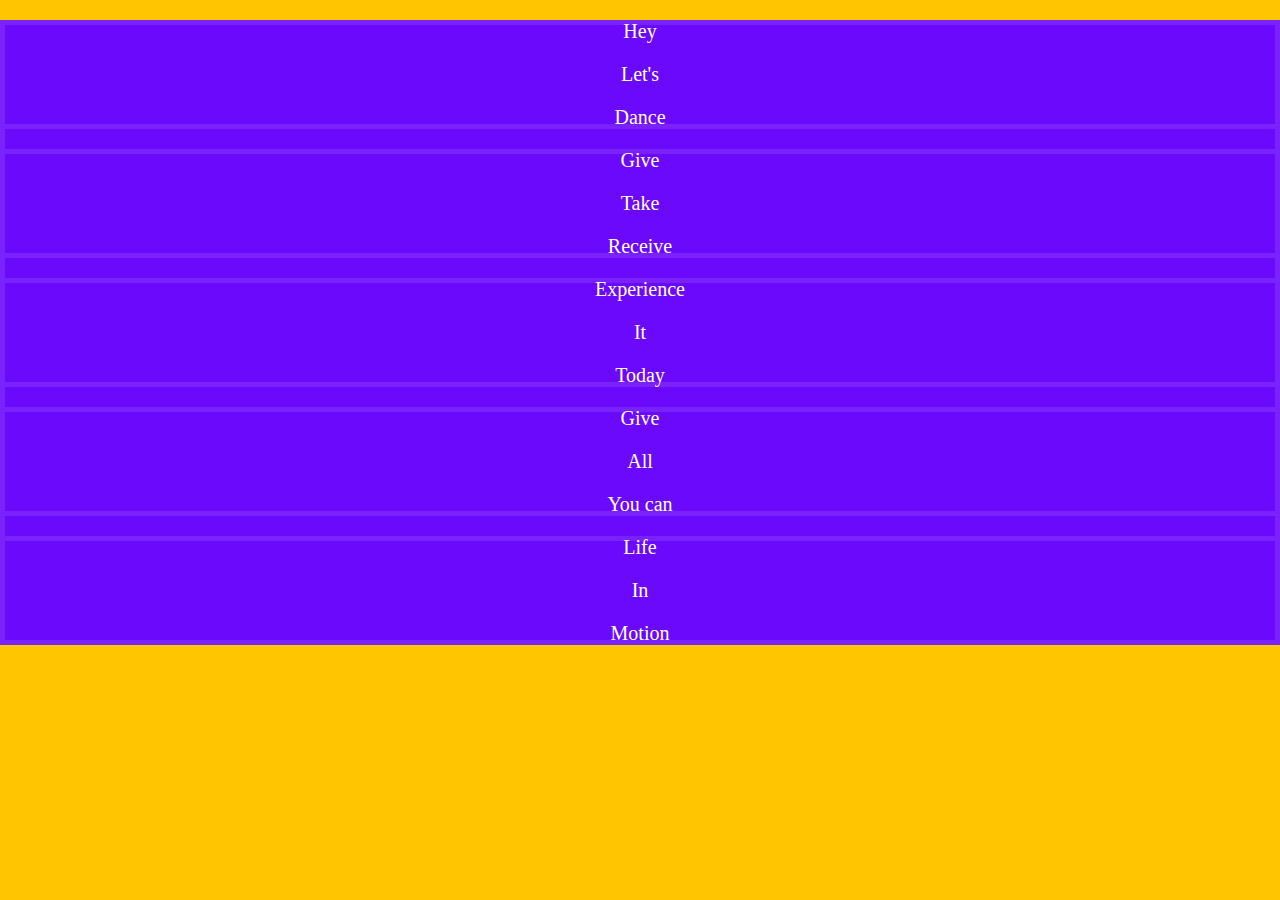
==== 05 - Flex Panel Gallery/index.html @ 43c3b5b8 "Flex Panel Gallery" ====
<!DOCTYPE html>
<html lang="en">
<head>
    <meta charset="UTF-8">
    <meta name="viewport" content="width=device-width, initial-scale=1.0">
    <title>Flex Panels</title>
    <link rel="stylesheet" href="https://fonts.googleapis.com/css?family=Amatic+SC" type="text/css">
    <link rel="icon" href="https://fav.farm/🔥">
</head>
<body>
    <style>
        html {
            box-sizing: border-box;
            background: #ffc600;
            font-family: 'helvetica neue';
            font-size: 20px;
            font-weight: 200;
        }

        body {
            margin: 0;
        }

        *, *::before, *:after {
            box-sizing: inherit;
        }

        .panels {
            min-height: 100vh;
            overflow: hidden;
        }

        .panel {
            background: #6b09fc;
            box-shadow: inset 0 0 0 5px rgba(255,255,255,0.1 );
            color: white;
            text-align: center;
            align-items: center;
            transition: 
                font-size 0.7s cubic-bezier(0.61,-0.19, 0.7,-0.11),
                flex 0.7s cubic-bezier(0.61,-0.19, 0.7,-0.11),
                background 0.2s;
            font-size: 20px;
            background-size: cover;
            background-position: center;
        }

        .panel1 {background-image:url(https://source.unsplash.com/gYl-UtwNg_I/1500x1500)};

    </style>
    <div class="panel">
        <div class="panel panel1">
            <p>Hey</p>
            <P>Let's</P>
            <p>Dance</p>
        </div>
        <div class="panel panel2">
            <p>Give</p>
            <p>Take</p>
            <p>Receive</p>
        </div>
        <div class="panel panel3">
            <p>Experience</p>
            <p>It</p>
            <p>Today</p>
        </div>
        <div class="panel panel4">
            <p>Give</p>
            <p>All</p>
            <p>You can</p>
        </div>
        <div class="panel panel5">
            <p>Life</p>
            <p>In</p>
            <p>Motion</p>
        </div>
    </div>

    <script>

    </script>
</body>
</html>
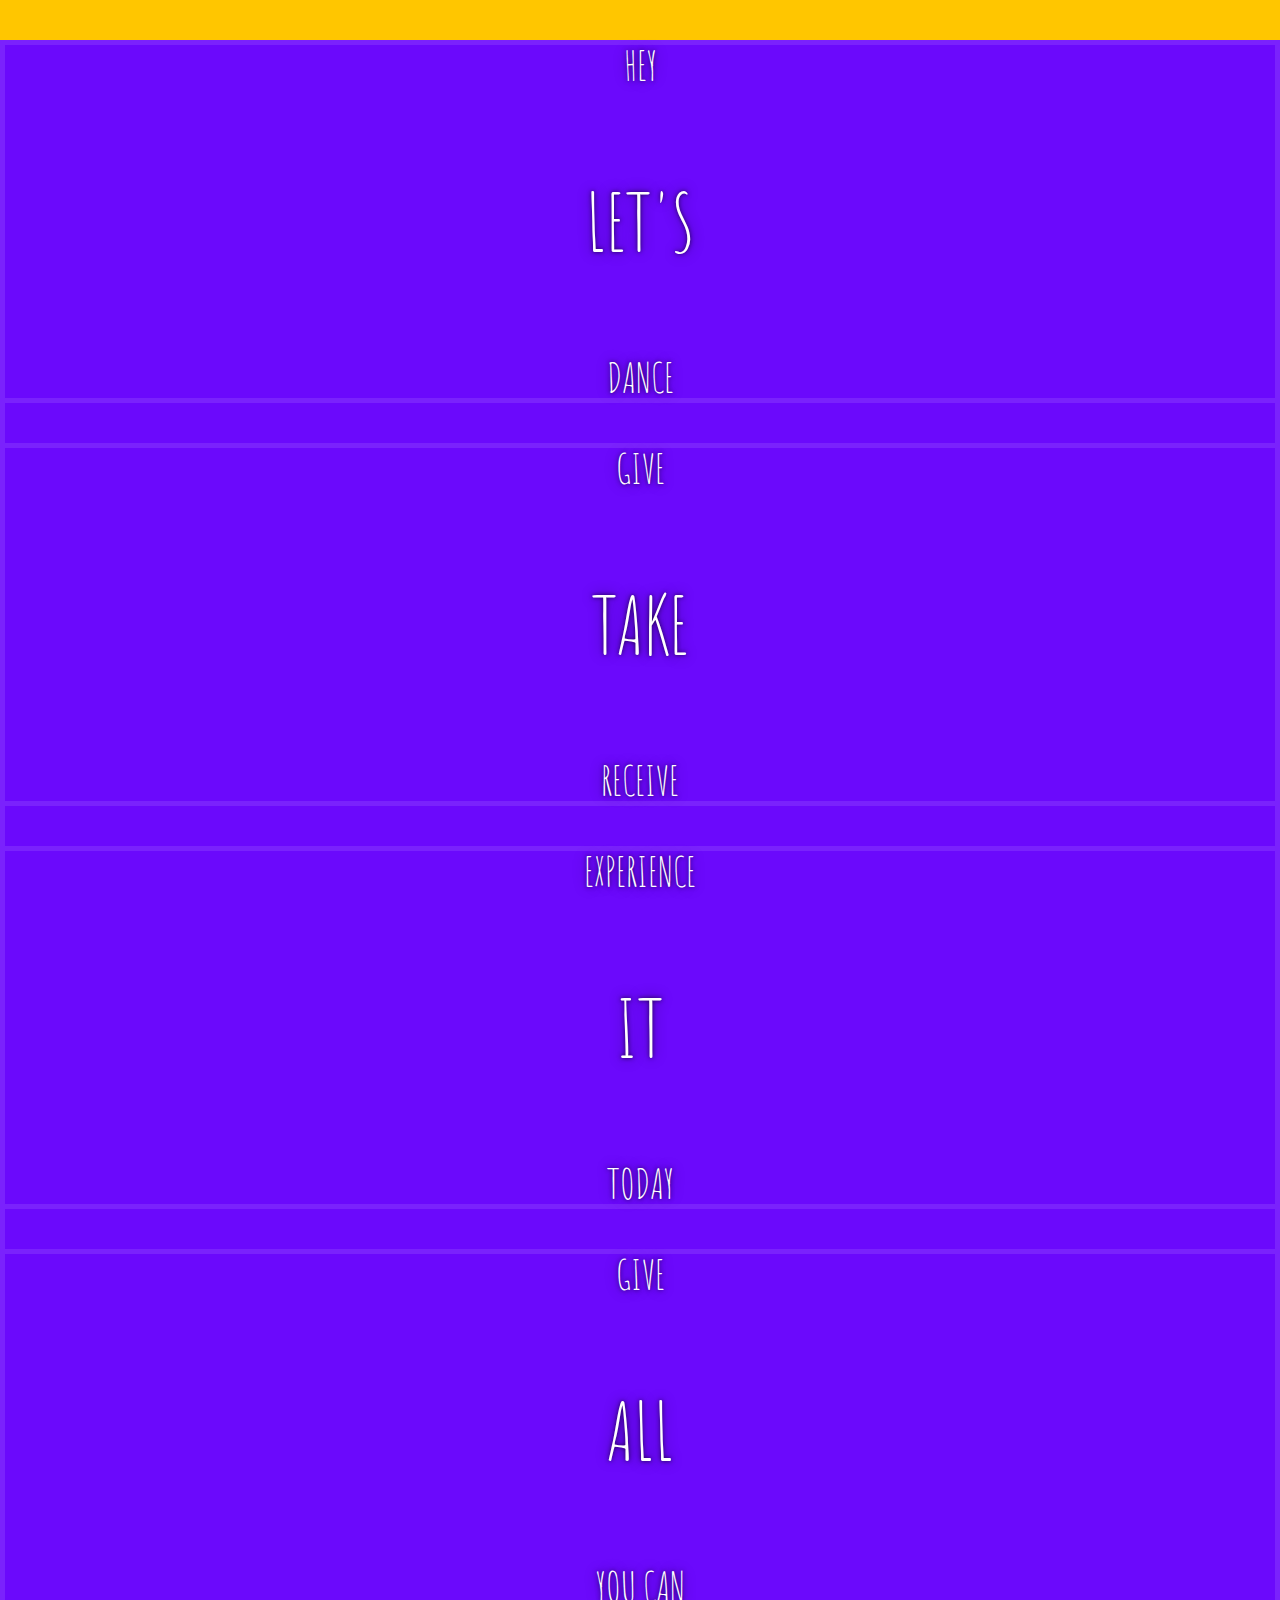
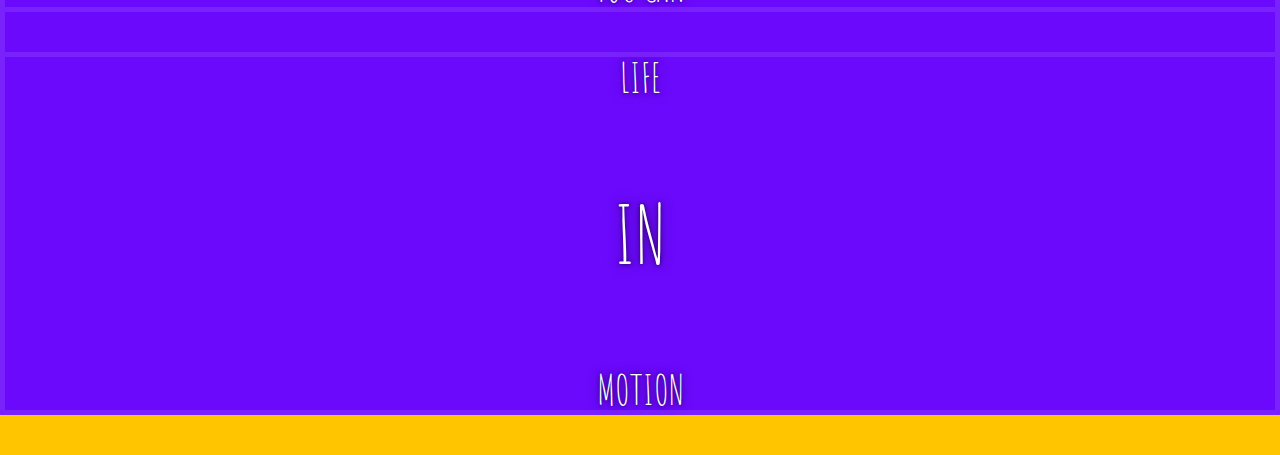
==== commit 272bcace: "Refactoring Flex Panel Gallery" ====
--- a/05 - Flex Panel Gallery/index.html
+++ b/05 - Flex Panel Gallery/index.html
@@ -9,6 +9,7 @@
 </head>
 <body>
     <style>
+        
         html {
             box-sizing: border-box;
             background: #ffc600;
@@ -46,6 +47,31 @@
         }
 
         .panel1 {background-image:url(https://source.unsplash.com/gYl-UtwNg_I/1500x1500)};
+        .panel2 {background-image:url(https://source.unsplash.com/rFKUFzjPYiQ/1500x1500)};
+        .panel3 {background-image:url(https://images.unsplash.com/photo-1465188162913-8fb5709d6d57?ixlib=rb-0.3.5&q=80&fm=jpg&crop=faces&cs=tinysrgb&w=1500&h=1500&fit=crop&s=967e8a713a4e395260793fc8c802901d)};
+        .panel4 {background-image:url(https://source.unsplash.com/ITjiVXcwVng/1500x1500)};
+        .panel5 {background-image:url(https://source.unsplash.com/3MNzGlQM7qs/1500x1500)};
+        
+        .panel > * {
+            margin: 0;
+            width: 100%;
+            transition: transform 0.5s;
+        }
+
+        .panel p {
+            text-transform: uppercase;
+            font-family: 'Amatic SC', cursive;
+            text-shadow: 0 0 4px rgba(0, 0, 0, 0.72), 0 0 14px rgba(0, 0, 0, 0.45);
+            font-size: 2em;
+        }
+
+        .panel p:nth-child(2) {
+            font-size: 4em;
+        }
+
+        .panel.open {
+            font-size: 40px;
+        }
 
     </style>
     <div class="panel">
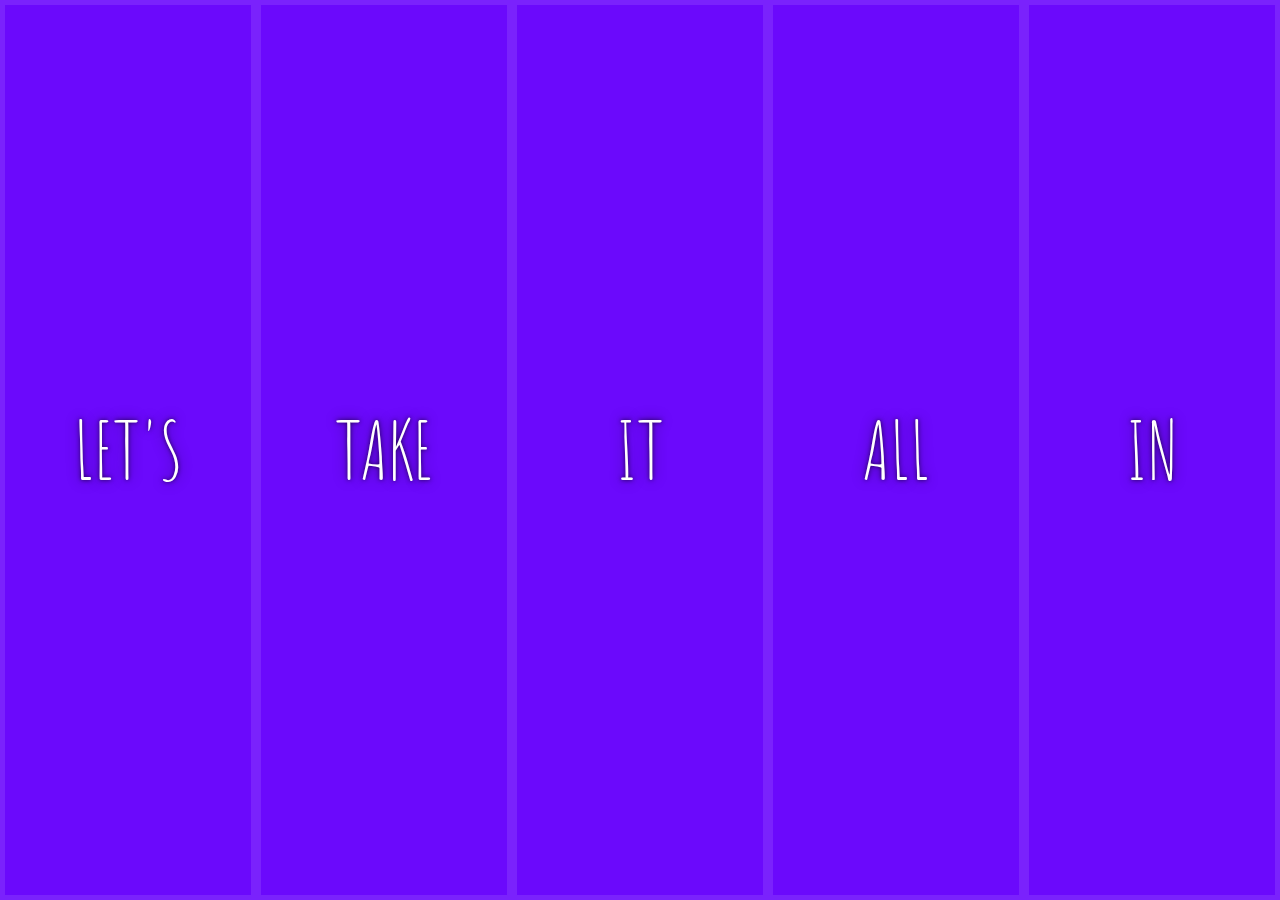
==== commit 5e1c7cdf: "Finish Flex Panels" ====
--- a/05 - Flex Panel Gallery/index.html
+++ b/05 - Flex Panel Gallery/index.html
@@ -9,7 +9,6 @@
 </head>
 <body>
     <style>
-        
         html {
             box-sizing: border-box;
             background: #ffc600;
@@ -22,18 +21,19 @@
             margin: 0;
         }
 
-        *, *::before, *:after {
+        *, *:before, *:after {
             box-sizing: inherit;
         }
 
         .panels {
             min-height: 100vh;
             overflow: hidden;
+            display: flex;
         }
 
         .panel {
             background: #6b09fc;
-            box-shadow: inset 0 0 0 5px rgba(255,255,255,0.1 );
+            box-shadow: inset 0 0 0 5px rgba(255,255,255,0.1);
             color: white;
             text-align: center;
             align-items: center;
@@ -44,19 +44,34 @@
             font-size: 20px;
             background-size: cover;
             background-position: center;
+            flex: 1;
+            justify-content: center;
+            align-items: center;
+            display: flex;
+            flex-direction: column;
         }
 
-        .panel1 {background-image:url(https://source.unsplash.com/gYl-UtwNg_I/1500x1500)};
-        .panel2 {background-image:url(https://source.unsplash.com/rFKUFzjPYiQ/1500x1500)};
-        .panel3 {background-image:url(https://images.unsplash.com/photo-1465188162913-8fb5709d6d57?ixlib=rb-0.3.5&q=80&fm=jpg&crop=faces&cs=tinysrgb&w=1500&h=1500&fit=crop&s=967e8a713a4e395260793fc8c802901d)};
-        .panel4 {background-image:url(https://source.unsplash.com/ITjiVXcwVng/1500x1500)};
-        .panel5 {background-image:url(https://source.unsplash.com/3MNzGlQM7qs/1500x1500)};
+        .panel1 { background-image:url(https://source.unsplash.com/gYl-UtwNg_I/1500x1500); }
+        .panel2 { background-image:url(https://source.unsplash.com/rFKUFzjPYiQ/1500x1500); }
+        .panel3 { background-image:url(https://images.unsplash.com/photo-1465188162913-8fb5709d6d57?ixlib=rb-0.3.5&q=80&fm=jpg&crop=faces&cs=tinysrgb&w=1500&h=1500&fit=crop&s=967e8a713a4e395260793fc8c802901d); }
+        .panel4 { background-image:url(https://source.unsplash.com/ITjiVXcwVng/1500x1500); }
+        .panel5 { background-image:url(https://source.unsplash.com/3MNzGlQM7qs/1500x1500); }
         
         .panel > * {
             margin: 0;
             width: 100%;
             transition: transform 0.5s;
+            flex: 1 0 auto;
+            display: flex;
+            justify-content: center;
+            align-items: center;
         }
+
+        .panel > *:first-child { transform: translateY(-100%); }
+        .panel > *:last-child { transform: translateY(100%); }
+
+        .panel.open-active > *:first-child { transform: translateY(0); }
+        .panel.open-active > *:last-child { transform: translateY(0); }
 
         .panel p {
             text-transform: uppercase;
@@ -70,11 +85,12 @@
         }
 
         .panel.open {
+            flex: 5;
             font-size: 40px;
         }
-
+        
     </style>
-    <div class="panel">
+    <div class="panels">
         <div class="panel panel1">
             <p>Hey</p>
             <P>Let's</P>
@@ -103,7 +119,21 @@
     </div>
 
     <script>
+        const panels = document.querySelectorAll('.panel');
 
+        function toggleOpen() {
+            console.log('Hello');
+            this.classList.toggle('open');
+        };
+
+        function toggleActive(e) {
+            if (e.propertyName.includes('flex')) {
+                this.classList.toggle('open-active');
+            }
+        };
+
+        panels.forEach(panel => panel.addEventListener('click', toggleOpen));
+        panels.forEach(panel => panel.addEventListener('transitionend', toggleActive));
     </script>
 </body>
 </html>